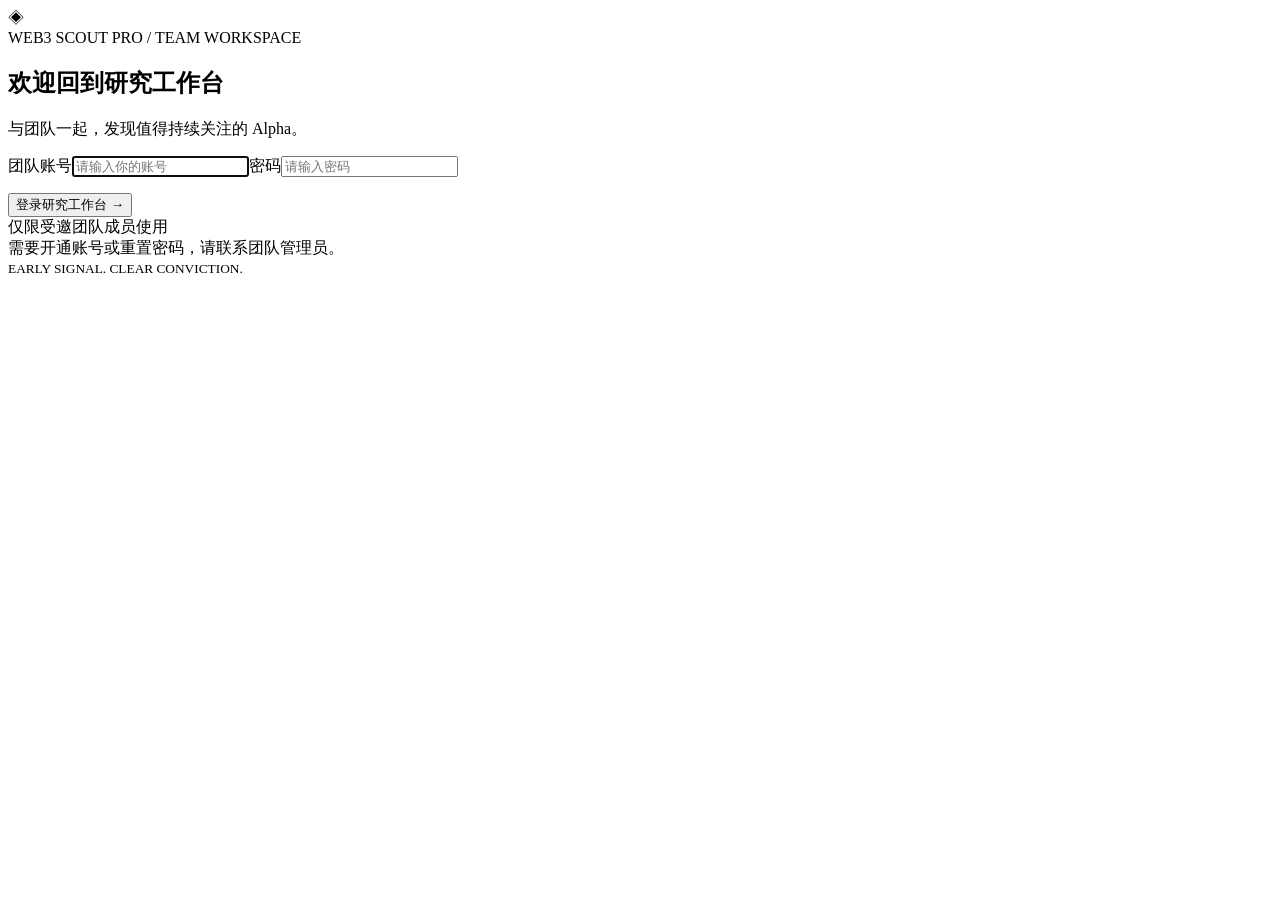
==== web/login.html @ 6f3c1698 "Build Web3 Scout team workspace and container deployment" ====
<!doctype html><html lang="zh-CN"><head><meta charset="utf-8"><meta name="viewport" content="width=device-width,initial-scale=1"><title>团队登录 · Web3 Scout Pro</title><link rel="stylesheet" href="/style.css"></head><body><main class="login-page"><section class="login-card"><div class="login-logo">◈</div><div class="eyebrow">WEB3 SCOUT PRO / TEAM WORKSPACE</div><h1>欢迎回到研究工作台</h1><p>与团队一起，发现值得持续关注的 Alpha。</p><form id="login-form"><label>团队账号<input name="username" autocomplete="username" required maxlength="60" placeholder="请输入你的账号" autofocus></label><label>密码<input name="password" type="password" autocomplete="current-password" required maxlength="1024" placeholder="请输入密码"></label><p id="login-error" class="inline-error" role="alert"></p><button class="button primary" type="submit">登录研究工作台 →</button></form><div class="login-note">仅限受邀团队成员使用<br>需要开通账号或重置密码，请联系团队管理员。</div></section><small class="login-footer">EARLY SIGNAL. CLEAR CONVICTION.</small></main><script src="/login.js" defer></script></body></html>
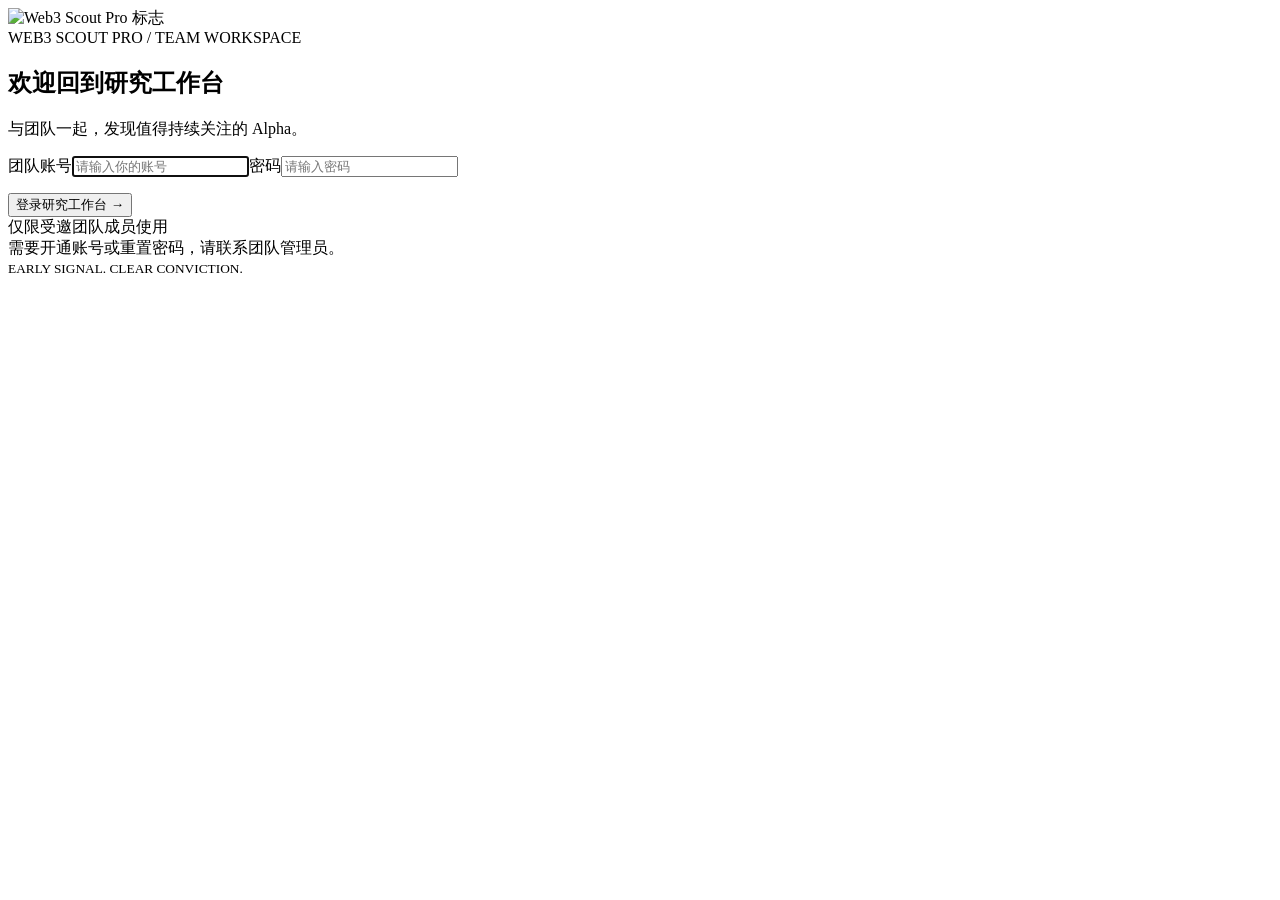
==== commit 66561d35: "Add copper Alpha compass logo across workspace and sign-in" ====
--- a/web/login.html
+++ b/web/login.html
@@ -1 +1 @@
-<!doctype html><html lang="zh-CN"><head><meta charset="utf-8"><meta name="viewport" content="width=device-width,initial-scale=1"><title>团队登录 · Web3 Scout Pro</title><link rel="stylesheet" href="/style.css"></head><body><main class="login-page"><section class="login-card"><div class="login-logo">◈</div><div class="eyebrow">WEB3 SCOUT PRO / TEAM WORKSPACE</div><h1>欢迎回到研究工作台</h1><p>与团队一起，发现值得持续关注的 Alpha。</p><form id="login-form"><label>团队账号<input name="username" autocomplete="username" required maxlength="60" placeholder="请输入你的账号" autofocus></label><label>密码<input name="password" type="password" autocomplete="current-password" required maxlength="1024" placeholder="请输入密码"></label><p id="login-error" class="inline-error" role="alert"></p><button class="button primary" type="submit">登录研究工作台 →</button></form><div class="login-note">仅限受邀团队成员使用<br>需要开通账号或重置密码，请联系团队管理员。</div></section><small class="login-footer">EARLY SIGNAL. CLEAR CONVICTION.</small></main><script src="/login.js" defer></script></body></html>
+<!doctype html><html lang="zh-CN"><head><meta charset="utf-8"><meta name="viewport" content="width=device-width,initial-scale=1"><meta name="theme-color" content="#f5f1e7"><title>团队登录 · Web3 Scout Pro</title><link rel="icon" type="image/png" href="/brand/scout-mark.png?v=8c2664ed4d"><link rel="apple-touch-icon" href="/brand/scout-mark.png?v=8c2664ed4d"><link rel="stylesheet" href="/style.css"></head><body><main class="login-page"><section class="login-card"><div class="login-logo"><img class="brand-symbol" src="/brand/scout-mark.png?v=8c2664ed4d" alt="Web3 Scout Pro 标志" width="76" height="76"></div><div class="eyebrow">WEB3 SCOUT PRO / TEAM WORKSPACE</div><h1>欢迎回到研究工作台</h1><p>与团队一起，发现值得持续关注的 Alpha。</p><form id="login-form"><label>团队账号<input name="username" autocomplete="username" required maxlength="60" placeholder="请输入你的账号" autofocus></label><label>密码<input name="password" type="password" autocomplete="current-password" required maxlength="1024" placeholder="请输入密码"></label><p id="login-error" class="inline-error" role="alert"></p><button class="button primary" type="submit">登录研究工作台 →</button></form><div class="login-note">仅限受邀团队成员使用<br>需要开通账号或重置密码，请联系团队管理员。</div></section><small class="login-footer">EARLY SIGNAL. CLEAR CONVICTION.</small></main><script src="/login.js" defer></script></body></html>
